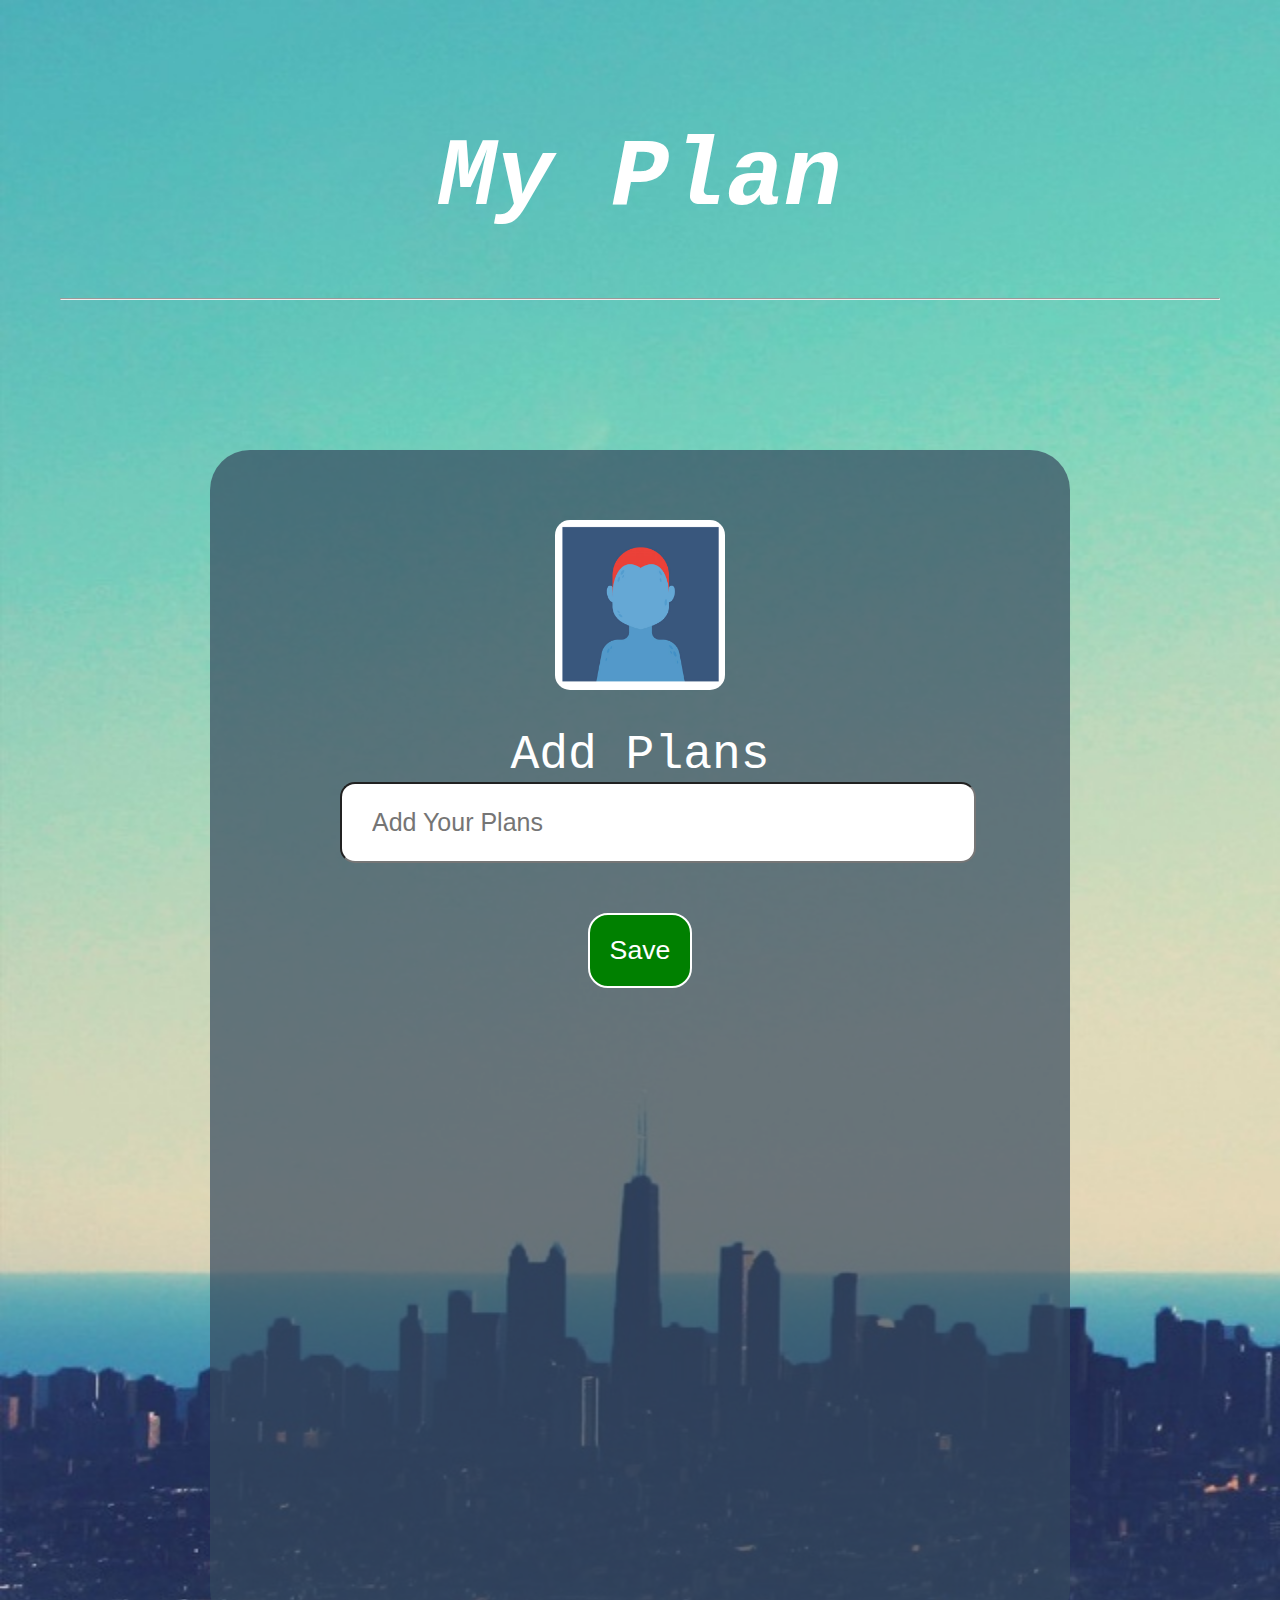
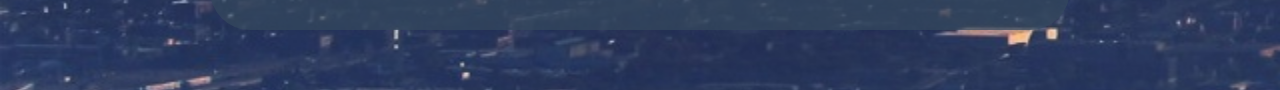
==== www/second.html @ e5bb1907 "Add files via upload" ====
<!DOCTYPE html>
<html>


 

    <title>My Plan</title>
    
    <link rel="stylesheet" type="text/css" href="css/index.css">

    <center><font face="courier" size="12" color="white"><h1><I>My Plan</I></h1></font></center>
    <hr size="2">
<body>
<a name="index.html">
    <div class="container">
    <img src="img/man.jpg">
    <form>
    <font size="50">
    <div class="form-input"> 

    <font face="courier" size="12" color="white">
    <label>Add Plans<input type="text" id="field_input" placeholder="Add Your Plans"></label>

    <input type="button"  id='field_submit' value="Save" style="font-size:20pt;color:white; border-radius: 20px; background-color:green;border:2px solid ;padding:20px">

    <ul id="display_list">
    </ul>
   
  <script type="text/javascript" src="js/second.js"></script>

    </form>
    </div>
    </body>
    </html>
---- www/css/index.css ----
body{
    margin: 10px;
    background-image: url("../img/bg3.jpg");
    background-repeat: no-repeat;
    background-size: 100% 1800px;
    padding:50px;
}

    h1 {
    display: block;
    font-size: 2em;
    -webkit-margin-before: 0.67em;
    -webkit-margin-after: 0.67em;
    -webkit-margin-start: 0px;
    -webkit-margin-end: 0px;
    font-weight: bold;
    text-shadow: 10px solid black;


}


.container{
    width:600px;
    height: 800px;
    text-align: center;
    background-color: rgba(52, 73, 94, 0.7);
    border-radius: 40px;
    margin: 0 auto;
    padding:130px;
    padding-bottom: 250px;
    margin-top: 150px

    

}

.container img{
    width: 170px;
    height: 170px;
    border-radius: 15px;
    margin-top: -60px;
    margin-bottom: 30px;
}

input[type="text"],input[type="password"]{
    height: 75px;
    width: 600px;
    font-size: 25px;
    margin-bottom: 50px;
    border-radius: 15px;
    background-color: #fff;
    padding-left: 30px;
    
    }
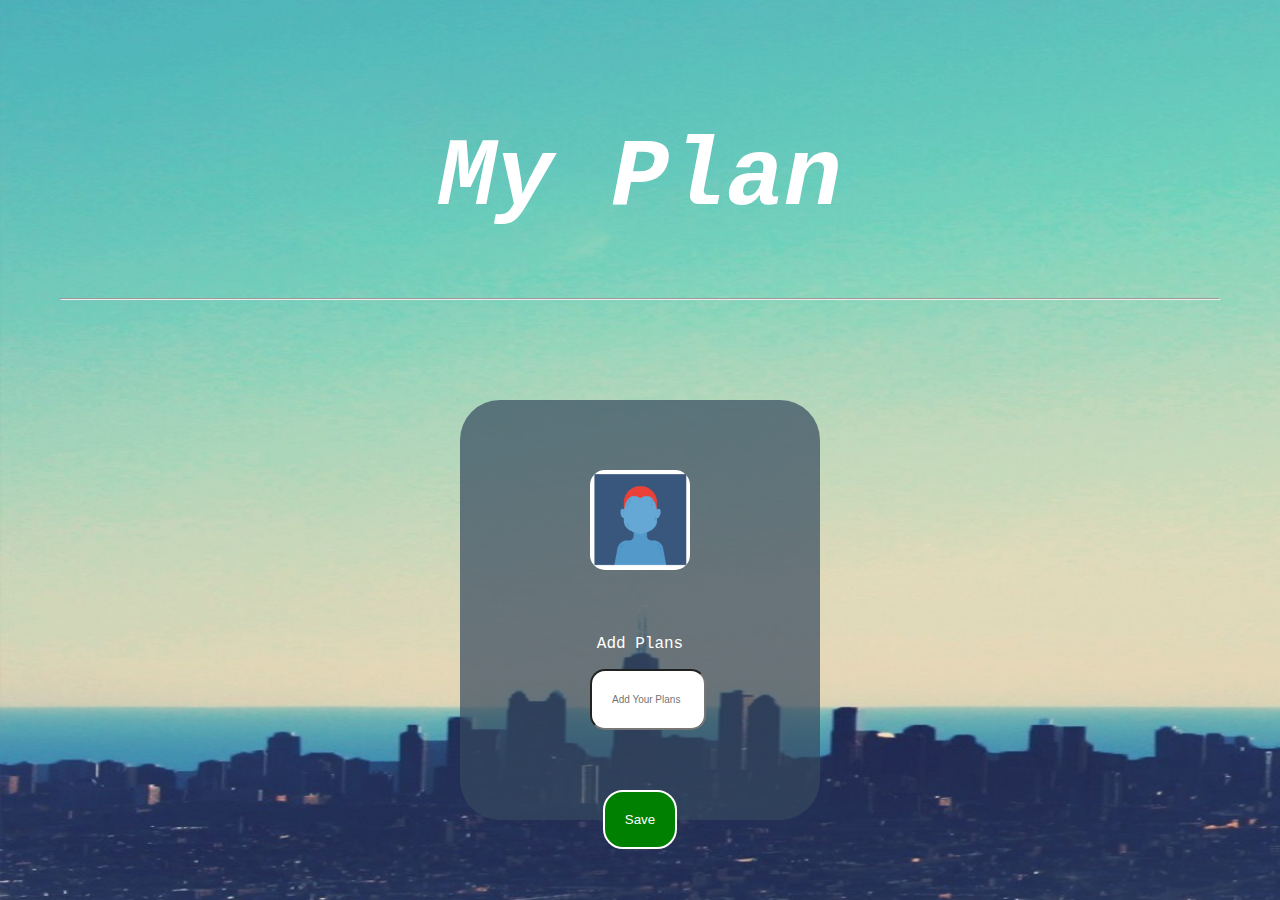
==== commit 1820b0b8: "Add files via upload" ====
--- a/www/second.html
+++ b/www/second.html
@@ -18,10 +18,10 @@
     <font size="50">
     <div class="form-input"> 
 
-    <font face="courier" size="12" color="white">
+    <font face="courier" size="3" color="white">
     <label>Add Plans<input type="text" id="field_input" placeholder="Add Your Plans"></label>
 
-    <input type="button"  id='field_submit' value="Save" style="font-size:20pt;color:white; border-radius: 20px; background-color:green;border:2px solid ;padding:20px">
+    <input type="button"  id='field_submit' value="Save" style="font-size:10pt;color:white; border-radius: 20px; background-color:green;border:2px solid ;padding:20px">
 
     <ul id="display_list">
     </ul>
--- a/www/css/index.css
+++ b/www/css/index.css
@@ -2,7 +2,7 @@
     margin: 10px;
     background-image: url("../img/bg3.jpg");
     background-repeat: no-repeat;
-    background-size: 100% 1800px;
+    background-size: 100% 1000px;
     padding:50px;
 }
 
@@ -21,36 +21,36 @@
 
 
 .container{
-    width:600px;
-    height: 800px;
+    width:100px;
+    height: 200px;
     text-align: center;
     background-color: rgba(52, 73, 94, 0.7);
     border-radius: 40px;
     margin: 0 auto;
     padding:130px;
-    padding-bottom: 250px;
-    margin-top: 150px
+    padding-bottom: 90px;
+    margin-top: 100px
 
     
 
 }
 
 .container img{
-    width: 170px;
-    height: 170px;
+    width: 100px;
+    height: 100px;
     border-radius: 15px;
     margin-top: -60px;
     margin-bottom: 30px;
 }
 
 input[type="text"],input[type="password"]{
-    height: 75px;
-    width: 600px;
-    font-size: 25px;
+    height: 55px;
+    width: 90px;
+    font-size: 10px;
     margin-bottom: 50px;
     border-radius: 15px;
     background-color: #fff;
-    padding-left: 30px;
+    padding-left: 20px;
     
     }
 
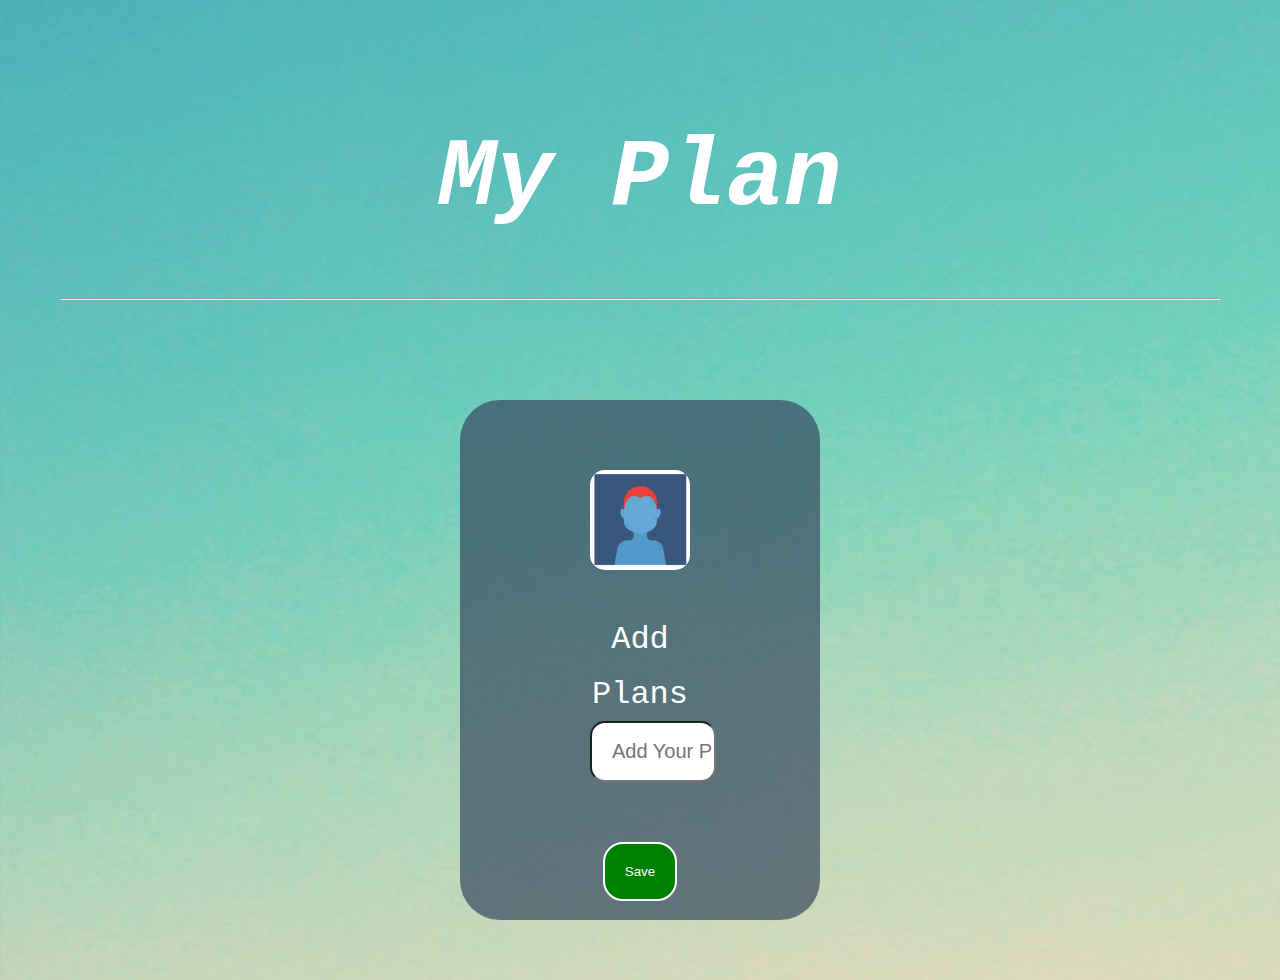
==== commit 355cbce1: "Update second.html" ====
--- a/www/second.html
+++ b/www/second.html
@@ -8,7 +8,7 @@
     
     <link rel="stylesheet" type="text/css" href="css/index.css">
 
-    <center><font face="courier" size="12" color="white"><h1><I>My Plan</I></h1></font></center>
+    <center><font face="courier" size="9" color="white"><h1><I>My Plan</I></h1></font></center>
     <hr size="2">
 <body>
 <a name="index.html">
@@ -18,7 +18,7 @@
     <font size="50">
     <div class="form-input"> 
 
-    <font face="courier" size="3" color="white">
+    <font face="courier" size="6" color="white">
     <label>Add Plans<input type="text" id="field_input" placeholder="Add Your Plans"></label>
 
     <input type="button"  id='field_submit' value="Save" style="font-size:10pt;color:white; border-radius: 20px; background-color:green;border:2px solid ;padding:20px">
--- a/www/css/index.css
+++ b/www/css/index.css
@@ -2,7 +2,7 @@
     margin: 10px;
     background-image: url("../img/bg3.jpg");
     background-repeat: no-repeat;
-    background-size: 100% 1000px;
+    background-size: 100% 1800px;
     padding:50px;
 }
 
@@ -22,7 +22,7 @@
 
 .container{
     width:100px;
-    height: 200px;
+    height: 300px;
     text-align: center;
     background-color: rgba(52, 73, 94, 0.7);
     border-radius: 40px;
@@ -45,8 +45,8 @@
 
 input[type="text"],input[type="password"]{
     height: 55px;
-    width: 90px;
-    font-size: 10px;
+    width: 100px;
+    font-size: 20px;
     margin-bottom: 50px;
     border-radius: 15px;
     background-color: #fff;
@@ -56,4 +56,4 @@
 
   
 
-    +    
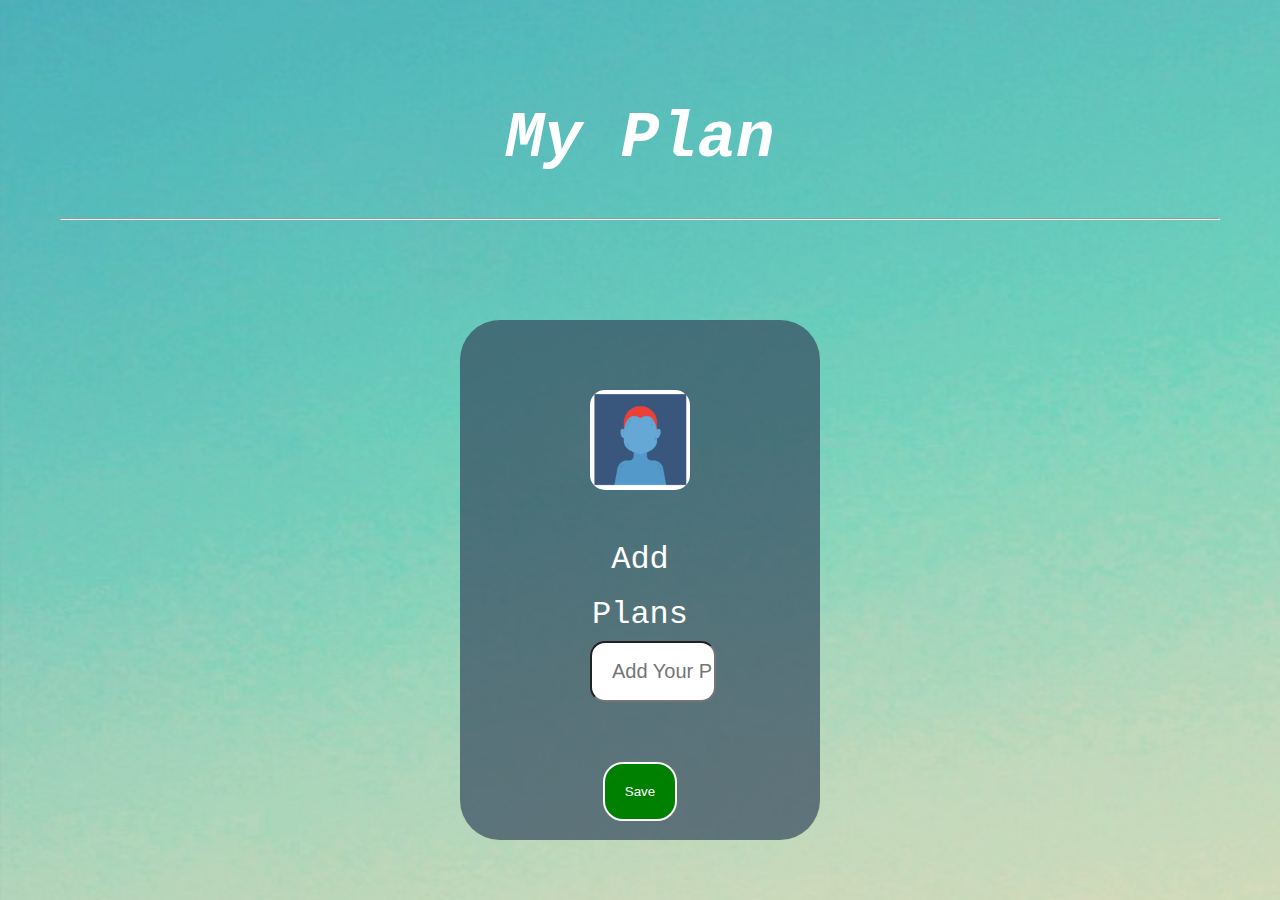
==== commit aae5ffe6: "Update second.html" ====
--- a/www/second.html
+++ b/www/second.html
@@ -8,7 +8,7 @@
     
     <link rel="stylesheet" type="text/css" href="css/index.css">
 
-    <center><font face="courier" size="9" color="white"><h1><I>My Plan</I></h1></font></center>
+    <center><font face="courier" size="6" color="white"><h1><I>My Plan</I></h1></font></center>
     <hr size="2">
 <body>
 <a name="index.html">
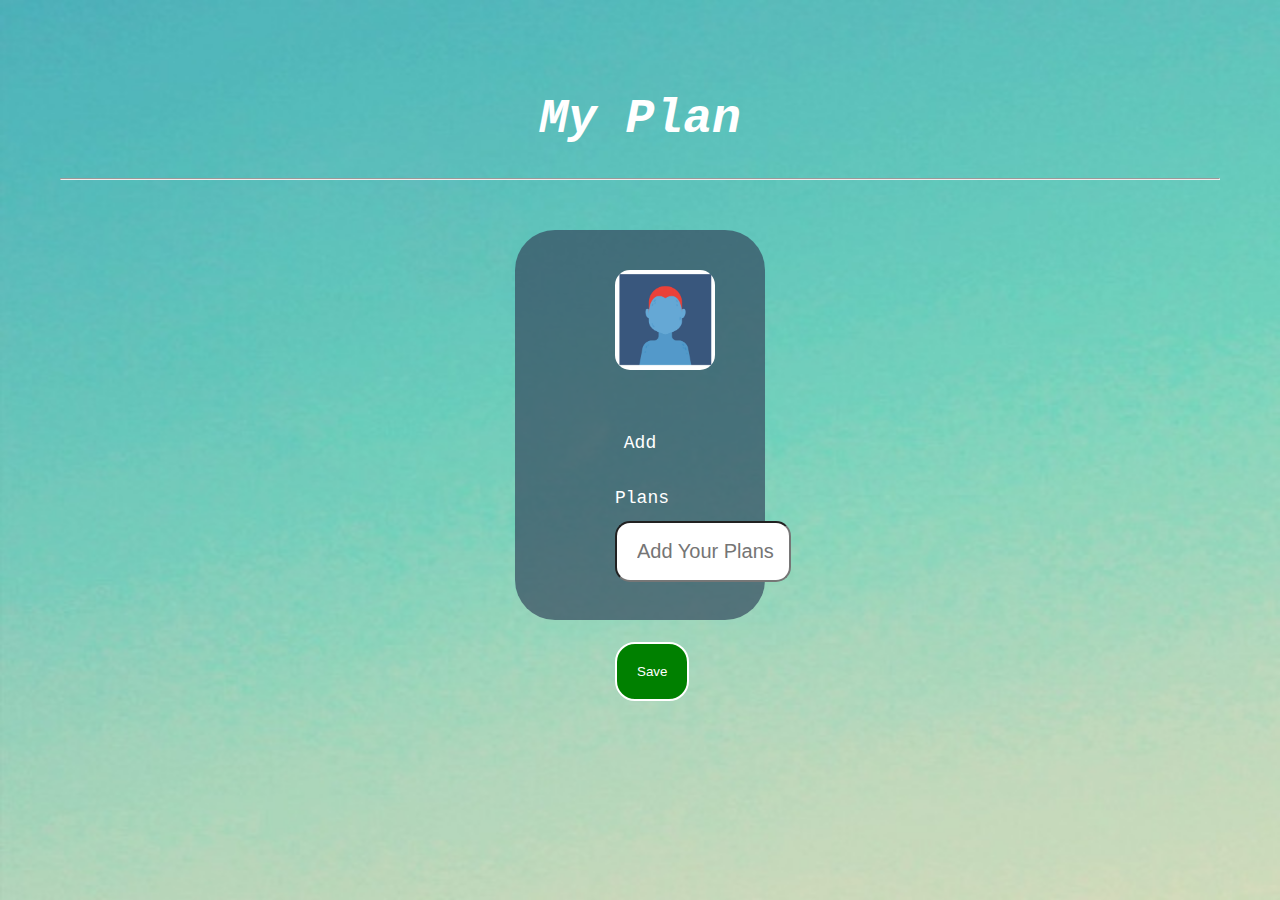
==== commit 7f11a0df: "Update second.html" ====
--- a/www/second.html
+++ b/www/second.html
@@ -8,7 +8,7 @@
     
     <link rel="stylesheet" type="text/css" href="css/index.css">
 
-    <center><font face="courier" size="6" color="white"><h1><I>My Plan</I></h1></font></center>
+    <center><font face="courier" size="5" color="white"><h1><I>My Plan</I></h1></font></center>
     <hr size="2">
 <body>
 <a name="index.html">
@@ -18,7 +18,7 @@
     <font size="50">
     <div class="form-input"> 
 
-    <font face="courier" size="6" color="white">
+    <font face="courier" size="4" color="white">
     <label>Add Plans<input type="text" id="field_input" placeholder="Add Your Plans"></label>
 
     <input type="button"  id='field_submit' value="Save" style="font-size:10pt;color:white; border-radius: 20px; background-color:green;border:2px solid ;padding:20px">
--- a/www/css/index.css
+++ b/www/css/index.css
@@ -21,15 +21,15 @@
 
 
 .container{
-    width:100px;
-    height: 300px;
+    width:50px;
+    height: 200px;
     text-align: center;
     background-color: rgba(52, 73, 94, 0.7);
     border-radius: 40px;
     margin: 0 auto;
-    padding:130px;
+    padding:100px;
     padding-bottom: 90px;
-    margin-top: 100px
+    margin-top: 50px
 
     
 
@@ -45,7 +45,7 @@
 
 input[type="text"],input[type="password"]{
     height: 55px;
-    width: 100px;
+    width: 150px;
     font-size: 20px;
     margin-bottom: 50px;
     border-radius: 15px;
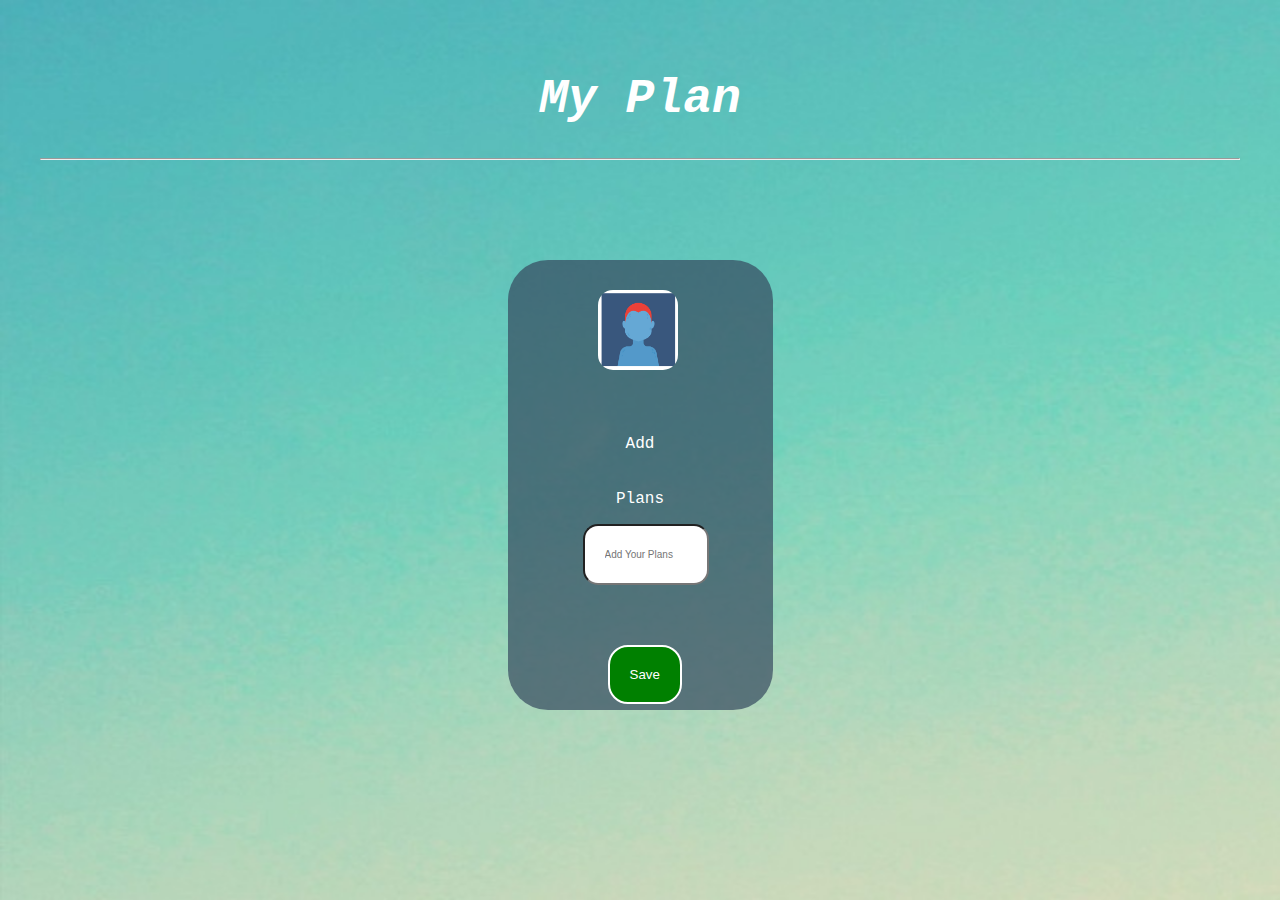
==== commit 6b5a7bac: "Update second.html" ====
--- a/www/second.html
+++ b/www/second.html
@@ -18,7 +18,7 @@
     <font size="50">
     <div class="form-input"> 
 
-    <font face="courier" size="4" color="white">
+    <font face="courier" size="3" color="white">
     <label>Add Plans<input type="text" id="field_input" placeholder="Add Your Plans"></label>
 
     <input type="button"  id='field_submit' value="Save" style="font-size:10pt;color:white; border-radius: 20px; background-color:green;border:2px solid ;padding:20px">
--- a/www/css/index.css
+++ b/www/css/index.css
@@ -3,7 +3,7 @@
     background-image: url("../img/bg3.jpg");
     background-repeat: no-repeat;
     background-size: 100% 1800px;
-    padding:50px;
+    padding:30px;
 }
 
     h1 {
@@ -21,36 +21,39 @@
 
 
 .container{
-    width:50px;
+    width:65px;
     height: 200px;
     text-align: center;
     background-color: rgba(52, 73, 94, 0.7);
     border-radius: 40px;
     margin: 0 auto;
     padding:100px;
-    padding-bottom: 90px;
-    margin-top: 50px
+    padding-bottom: 150px;
+    margin-top: 100px
 
     
 
 }
 
 .container img{
-    width: 100px;
-    height: 100px;
+    width: 80px;
+    height: 80px;
     border-radius: 15px;
-    margin-top: -60px;
+    margin-top: -70px;
     margin-bottom: 30px;
+    margin-right: 90px;
+    margin-left: -10px;
 }
 
 input[type="text"],input[type="password"]{
     height: 55px;
-    width: 150px;
-    font-size: 20px;
+    width: 100px;
+    font-size: 10px;
     margin-bottom: 50px;
     border-radius: 15px;
     background-color: #fff;
     padding-left: 20px;
+     margin-left: -25px;
     
     }
 
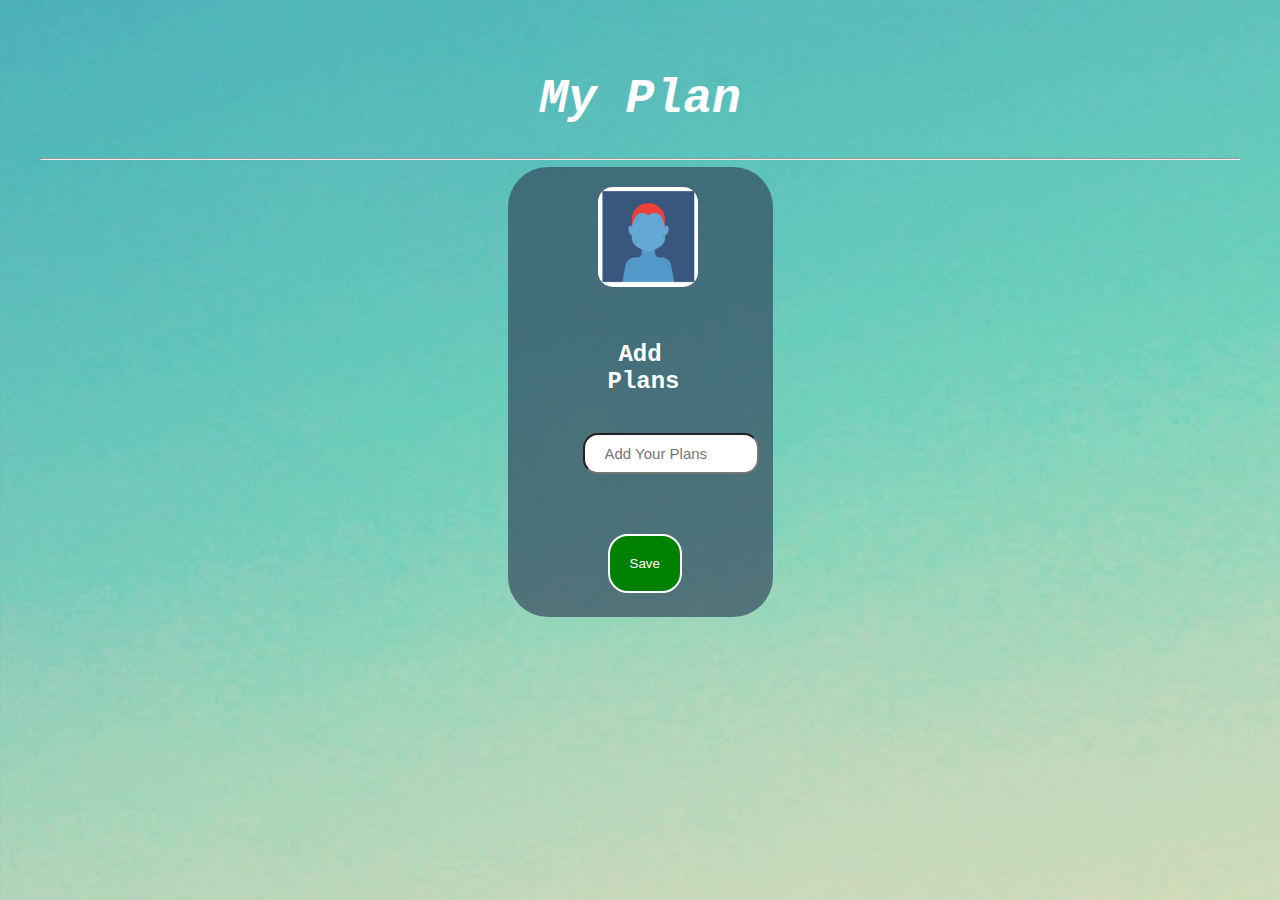
==== commit 2e423fcf: "Update second.html" ====
--- a/www/second.html
+++ b/www/second.html
@@ -19,7 +19,7 @@
     <div class="form-input"> 
 
     <font face="courier" size="3" color="white">
-    <label>Add Plans<input type="text" id="field_input" placeholder="Add Your Plans"></label>
+     <h2>Add Plans</h2> <input type="text" id="field_input" placeholder="Add Your Plans"></label>
 
     <input type="button"  id='field_submit' value="Save" style="font-size:10pt;color:white; border-radius: 20px; background-color:green;border:2px solid ;padding:20px">
 
--- a/www/css/index.css
+++ b/www/css/index.css
@@ -29,26 +29,26 @@
     margin: 0 auto;
     padding:100px;
     padding-bottom: 150px;
-    margin-top: 100px
+    margin-top: -1px
 
     
 
 }
 
 .container img{
-    width: 80px;
-    height: 80px;
+    width: 100px;
+    height: 100px;
     border-radius: 15px;
-    margin-top: -70px;
+    margin-top: -80px;
     margin-bottom: 30px;
     margin-right: 90px;
     margin-left: -10px;
 }
 
 input[type="text"],input[type="password"]{
-    height: 55px;
-    width: 100px;
-    font-size: 10px;
+    height: 35px;
+    width: 150px;
+    font-size: 15px;
     margin-bottom: 50px;
     border-radius: 15px;
     background-color: #fff;
